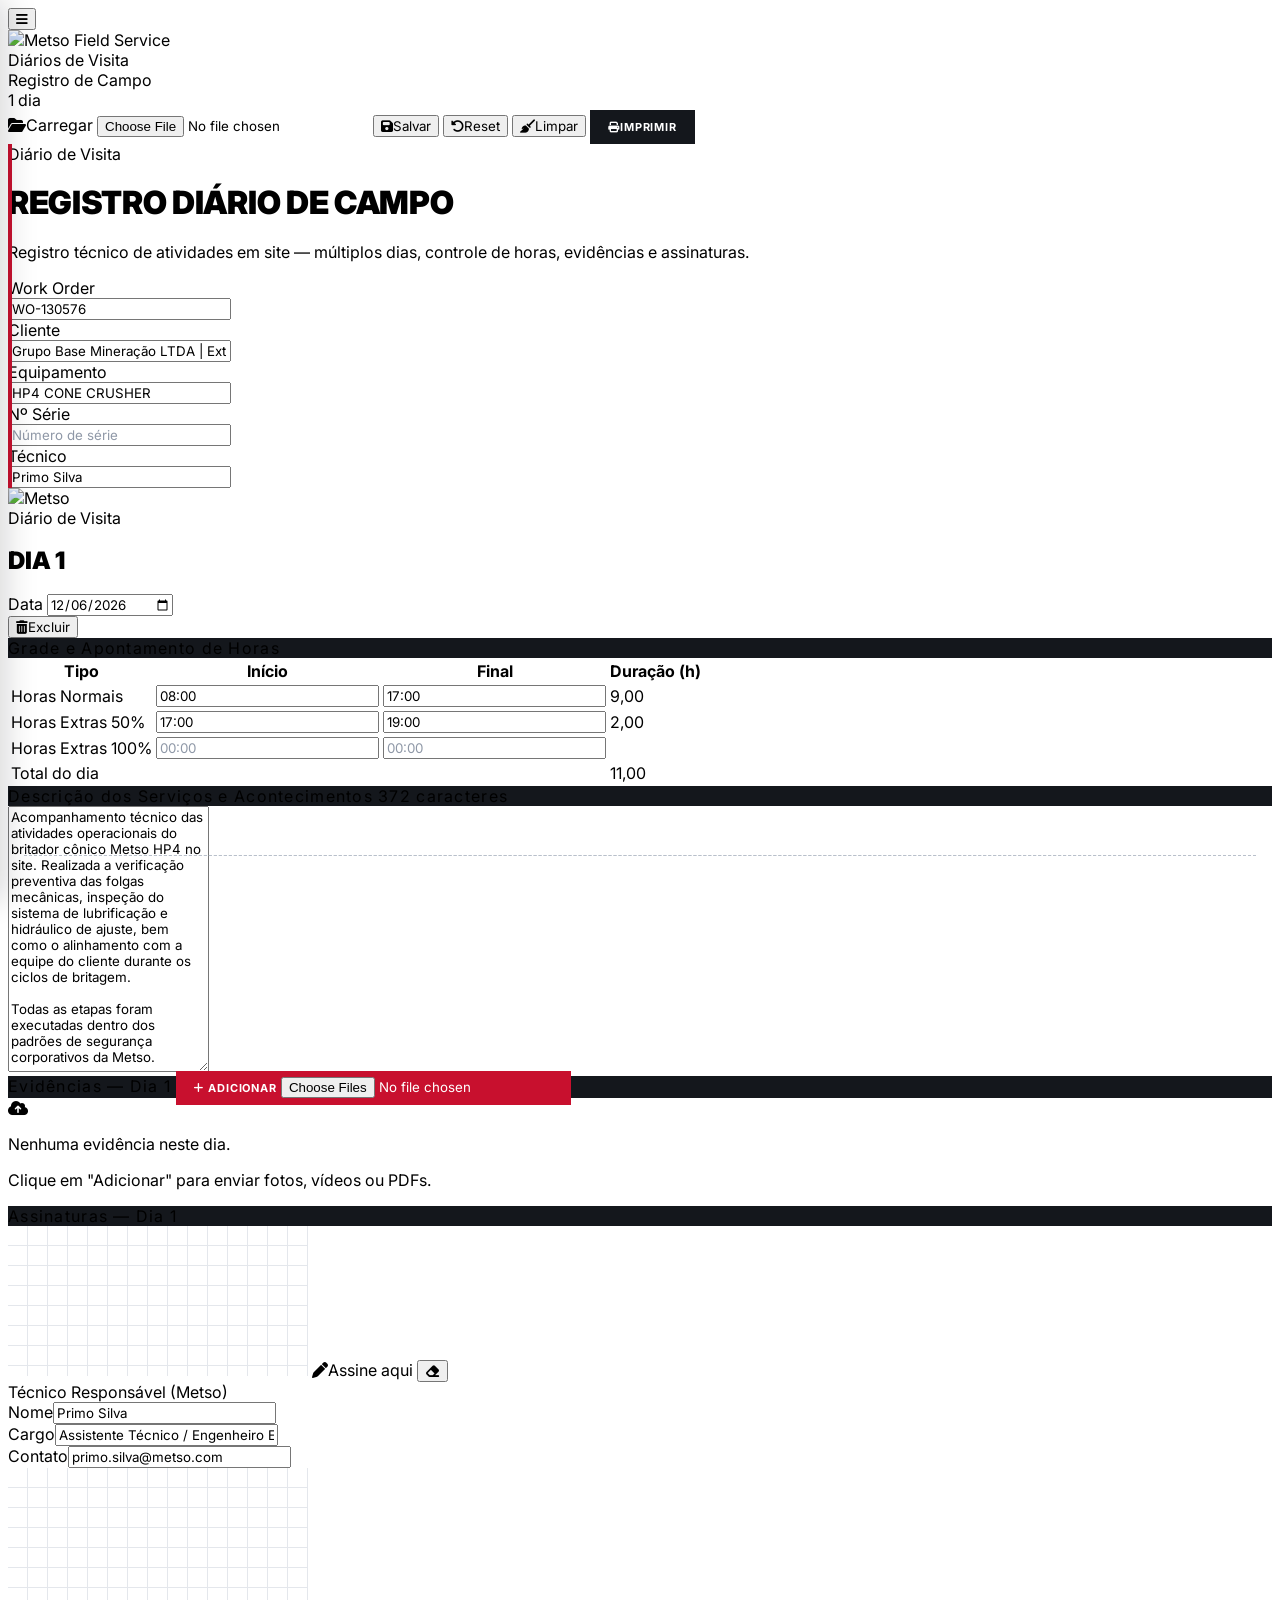
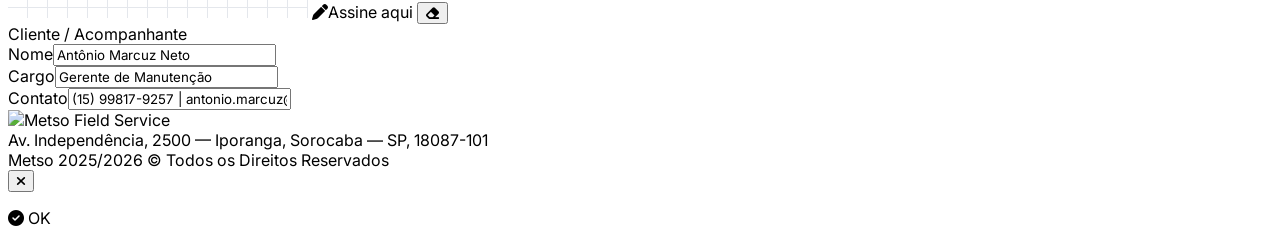
==== index.html @ dfe98709 "Add files via upload" ====
<!DOCTYPE html>
<html lang="pt-BR">
<head>
  <meta charset="UTF-8">
  <meta name="viewport" content="width=device-width, initial-scale=1.0">
  <title>Diários de Visita ao Site - Metso</title>
  
  <!-- 1. Tailwind CDN -->
  <script src="https://cdn.tailwindcss.com"></script>
  
  <!-- 2. Configuração customizada do Tailwind -->
  <script>
    tailwind.config = {
      theme: {
        extend: {
          colors: {
            metso: { 50:'#fdf2f2', 100:'#fbe1e1', 500:'#c8102e', 600:'#a80d26', 700:'#8a0a1f' },
            ink: {
              0:'#ffffff', 25:'#fbfbfc', 50:'#f6f7f9', 100:'#eef0f3', 150:'#e4e7ec',
              200:'#d8dce3', 300:'#b9c0cb', 400:'#8f98a7', 500:'#6a7383', 600:'#4b5361',
              700:'#363c47', 800:'#23272f', 900:'#14171c', 950:'#0a0c10'
            }
          },
          fontFamily: { sans: ['Inter', 'system-ui', 'sans-serif'] },
          boxShadow: {
            card: '0 1px 2px rgba(10,12,16,.04), 0 4px 12px rgba(10,12,16,.06)',
            cardHover: '0 2px 4px rgba(10,12,16,.06), 0 12px 24px rgba(10,12,16,.08)',
            sidebar: '4px 0 32px rgba(10,12,16,.18)'
          }
        }
      }
    };
  </script>

  <!-- 3. Ícones -->
  <link rel="stylesheet" href="https://cdnjs.cloudflare.com/ajax/libs/font-awesome/6.4.0/css/all.min.css">
  
  <!-- 4. CSS Customizado -->
  <link rel="stylesheet" href="styles.css">
</head>
<body class="bg-ink-100 min-h-screen text-ink-800 antialiased">

  <!-- ═══════════════════ SIDEBAR ═══════════════════ -->
  <div id="sidebarOverlay" onclick="toggleSidebar(false)"></div>
  <aside id="sidebar">
    <div class="bg-ink-950 text-white p-5 flex items-center justify-between shrink-0 border-b border-metso-500">
      <div class="flex items-center gap-3">
        <div class="flex flex-col leading-none">
          <!-- LOGO NA SIDEBAR (Fundo Escuro) -->
          <img src="img/metso-logo.png" alt="Metso" class="h-5 w-auto object-contain brightness-0 invert">
          <span class="text-metso-500 text-[9px] font-bold uppercase tracking-[.2em] mt-1.5">Field Service</span>
        </div>
      </div>
      <button onclick="toggleSidebar(false)" class="text-ink-400 hover:text-white hover:bg-white/10 p-2 rounded transition-colors">
        <i class="fa-solid fa-xmark"></i>
      </button>
    </div>

    <div class="p-4 border-b border-ink-200 space-y-2 shrink-0 bg-white">
      <button onclick="addDia(true)" class="btn-metso w-full flex items-center justify-center gap-2">
        <i class="fa-solid fa-plus"></i><span>Adicionar Novo Dia</span>
      </button>
      <button onclick="irParaDiaEExcluir()" class="btn-metso-outline w-full flex items-center justify-center gap-2">
        <i class="fa-solid fa-trash-can"></i><span>Excluir Dia Ativo</span>
      </button>
    </div>

    <div class="px-4 py-3 bg-white border-b border-ink-200 shrink-0">
      <div class="grid grid-cols-2 gap-2">
        <div class="bg-ink-50 rounded p-3 border border-ink-200">
          <div class="text-[9px] uppercase font-bold text-ink-500 tracking-widest">Diários</div>
          <div id="sidebarTotalDias" class="text-xl font-black text-ink-900 leading-none mt-1">1</div>
        </div>
        <div class="bg-ink-50 rounded p-3 border border-ink-200">
          <div class="text-[9px] uppercase font-bold text-ink-500 tracking-widest">Total horas</div>
          <div id="sidebarTotalHoras" class="text-xl font-black text-ink-900 leading-none mt-1">0,00</div>
        </div>
      </div>
    </div>

    <div class="flex-grow overflow-y-auto custom-scrollbar p-2 space-y-1.5" id="sidebarDiasList"></div>

    <div class="p-4 border-t border-ink-200 text-[10px] text-ink-500 text-center shrink-0 bg-white uppercase tracking-widest">
      Metso 2025/2026 © Diário de Visita
    </div>
  </aside>

  <!-- ═══════════════════ CONTEÚDO ═══════════════════ -->
  <div class="max-w-6xl mx-auto space-y-5 p-3 sm:p-6 md:p-8">

    <!-- Barra Superior -->
    <div class="no-print bg-white rounded-lg shadow-card border border-ink-200 overflow-hidden">
      <div class="px-4 sm:px-5 py-3 flex flex-wrap items-center justify-between gap-3 border-b border-ink-200">
        <div class="flex items-center gap-4">
          <button onclick="toggleSidebar(true)" class="p-2 text-ink-700 hover:bg-ink-100 rounded transition-colors" title="Gerenciar Diários">
            <i class="fa-solid fa-bars"></i>
          </button>
          <div class="flex flex-col leading-none">
            <!-- LOGO NA BARRA SUPERIOR (Fundo Branco) -->
            <img src="img/metso-logo.png" alt="Metso" class="h-6 w-auto object-contain">
            <span class="text-metso-500 text-[8px] font-bold uppercase tracking-[.25em] mt-1">Field Service</span>
          </div>
          <div class="h-8 w-px bg-ink-200 hidden sm:block"></div>
          <div class="hidden sm:block">
            <div class="text-[10px] uppercase font-bold text-ink-500 tracking-widest">Diários de Visita</div>
            <div class="text-sm font-bold text-ink-900 leading-tight">Registro de Campo</div>
          </div>
          <span id="badgeTotalDias" class="bg-ink-950 text-white text-[10px] px-2.5 py-1 uppercase font-bold tracking-wider">1 dia</span>
        </div>

        <div class="flex flex-wrap items-center gap-1.5">
          <label class="btn-tool px-3 py-2 text-[11px] font-bold text-ink-700 bg-white hover:bg-ink-100 rounded transition-colors flex items-center gap-1.5 cursor-pointer border border-ink-200 uppercase tracking-wider" title="Carregar JSON">
            <i class="fa-solid fa-folder-open"></i><span class="hidden sm:inline">Carregar</span>
            <input type="file" id="jsonFileInput" accept=".json" onchange="importJSONState(event)" class="hidden">
          </label>
          <button onclick="exportJSONState()" class="btn-tool px-3 py-2 text-[11px] font-bold text-ink-700 bg-white hover:bg-ink-100 rounded transition-colors flex items-center gap-1.5 border border-ink-200 uppercase tracking-wider" title="Salvar JSON">
            <i class="fa-solid fa-floppy-disk"></i><span class="hidden sm:inline">Salvar</span>
          </button>
          <button onclick="loadTemplateData()" class="btn-tool px-3 py-2 text-[11px] font-bold text-ink-700 bg-white hover:bg-ink-100 rounded transition-colors flex items-center gap-1.5 border border-ink-200 uppercase tracking-wider" title="Restaurar modelo">
            <i class="fa-solid fa-rotate-left"></i><span class="hidden sm:inline">Reset</span>
          </button>
          <button onclick="clearAll()" class="btn-tool px-3 py-2 text-[11px] font-bold text-ink-700 bg-white hover:bg-ink-100 rounded transition-colors flex items-center gap-1.5 border border-ink-200 uppercase tracking-wider" title="Limpar tudo">
            <i class="fa-solid fa-broom"></i><span class="hidden sm:inline">Limpar</span>
          </button>
          <button onclick="printAll()" class="btn-metso rounded shadow-sm flex items-center gap-1.5" title="Imprimir todos os diários">
            <i class="fa-solid fa-print"></i><span>Imprimir</span>
          </button>
        </div>
      </div>
    </div>

    <!-- Hero / Cabeçalho Compartilhado -->
    <div class="bg-white rounded-lg shadow-card border border-ink-200 overflow-hidden">
      <div class="metso-accent p-5 sm:p-7">
        <div class="flex flex-col lg:flex-row justify-between items-start lg:items-center gap-5 pb-5 border-b border-ink-200 mb-5">
          <div>
            <div class="text-[10px] uppercase font-bold text-metso-500 tracking-[.2em] mb-2">Diário de Visita</div>
            <h1 class="metso-heading text-2xl sm:text-3xl text-ink-950 max-w-xl">
              Registro Diário de Campo
            </h1>
            <p class="text-xs text-ink-500 font-medium mt-2 max-w-lg leading-relaxed">
              Registro técnico de atividades em site — múltiplos dias, controle de horas, evidências e assinaturas.
            </p>
          </div>
          <div class="flex flex-col items-start lg:items-end gap-2">
            <div class="text-[10px] uppercase font-bold text-ink-500 tracking-widest">Work Order</div>
            <div class="flex items-center gap-2 border-b-2 border-metso-500 pb-1">
              <input type="text" id="inputWO" class="font-black text-metso-500 text-xl w-40 outline-none bg-transparent uppercase placeholder:text-ink-300" placeholder="WO-130576">
            </div>
          </div>
        </div>

        <div class="grid grid-cols-1 sm:grid-cols-2 gap-3 text-xs sm:text-sm">
          <div class="metso-accent pl-3">
            <div class="text-[10px] uppercase font-bold text-ink-500 tracking-widest mb-1">Cliente</div>
            <input type="text" id="inputCliente" class="field-input w-full px-2 py-1.5 font-semibold outline-none uppercase border-b border-ink-200 focus:border-ink-900 transition-colors bg-transparent" placeholder="Empresa / Unidade / Cidade">
          </div>
          <div class="metso-accent pl-3">
            <div class="text-[10px] uppercase font-bold text-ink-500 tracking-widest mb-1">Equipamento</div>
            <input type="text" id="inputEquipamento" class="field-input w-full px-2 py-1.5 font-bold outline-none uppercase border-b border-ink-200 focus:border-ink-900 transition-colors bg-transparent" placeholder="Nome do equipamento">
          </div>
          <div class="metso-accent pl-3">
            <div class="text-[10px] uppercase font-bold text-ink-500 tracking-widest mb-1">Nº Série</div>
            <input type="text" id="inputNoSerie" class="field-input w-full px-2 py-1.5 font-mono font-semibold outline-none uppercase border-b border-ink-200 focus:border-ink-900 transition-colors bg-transparent" placeholder="Número de série">
          </div>
          <div class="metso-accent pl-3">
            <div class="text-[10px] uppercase font-bold text-ink-500 tracking-widest mb-1">Técnico</div>
            <input type="text" id="inputTecnico" class="field-input w-full px-2 py-1.5 font-semibold outline-none border-b border-ink-200 focus:border-ink-900 transition-colors bg-transparent" placeholder="Nome do técnico">
          </div>
        </div>
      </div>
    </div>

    <!-- Container dos dias (preenchido via JS) -->
    <div id="diasContainer"></div>

    <!-- Rodapé -->
    <div class="bg-ink-950 text-white rounded-lg overflow-hidden">
      <div class="p-5 sm:p-6 flex flex-col sm:flex-row justify-between items-center gap-3">
        <div class="flex items-center gap-3">
          <!-- LOGO NO RODAPÉ (Fundo Escuro) -->
          <img src="img/metso-logo.png" alt="Metso" class="h-5 w-auto object-contain brightness-0 invert">
          <span class="h-5 w-px bg-white/20"></span>
          <span class="text-[11px] text-ink-400 uppercase tracking-widest">Field Service</span>
        </div>
        <div class="text-[11px] text-ink-400 text-center sm:text-right">
          <div>Av. Independência, 2500 — Iporanga, Sorocaba — SP, 18087-101</div>
          <div class="text-ink-300 font-semibold mt-1">Metso 2025/2026 © Todos os Direitos Reservados</div>
        </div>
      </div>
    </div>
  </div>

  <!-- Modal de Visualização de Mídia -->
  <div id="imageModal" class="fixed inset-0 bg-ink-950/90 z-[70] hidden flex items-center justify-center p-4 backdrop-blur-sm" onclick="closeModal()">
    <div class="relative max-w-4xl max-h-[90vh] w-full flex flex-col items-center" onclick="event.stopPropagation()">
      <button onclick="closeModal()" class="absolute -top-11 right-0 text-white hover:text-ink-300 text-2xl font-bold p-2 transition-colors">
        <i class="fa-solid fa-xmark"></i>
      </button>
      <div id="modalContentContainer" class="w-full flex justify-center items-center"></div>
      <p id="modalCaption" class="text-white text-xs sm:text-sm mt-3 font-medium bg-ink-900/90 px-4 py-1.5 rounded-full border border-ink-700"></p>
    </div>
  </div>

  <!-- Toast de Notificação -->
  <div id="toast" class="fixed bottom-5 right-5 bg-ink-950 text-white px-4 py-3 rounded-lg shadow-2xl z-[80] transform translate-y-20 opacity-0 transition-all duration-300 flex items-center gap-3 border border-ink-800">
    <i id="toastIcon" class="fa-solid fa-circle-check text-white"></i>
    <span id="toastMessage" class="text-sm font-semibold">OK</span>
  </div>

  <!-- 5. Script Principal (Lógica do App) -->
  <script src="app.js"></script>
</body>
</html>
---- styles.css ----
/* ═══════════════════════════════════════════════════════════
   FONTES
   ═══════════════════════════════════════════════════════════ */
@import url('https://fonts.googleapis.com/css2?family=Inter:wght@300;400;500;600;700;800;900&display=swap');

* { font-family: 'Inter', system-ui, sans-serif; }
html { -webkit-font-smoothing: antialiased; -moz-osx-font-smoothing: grayscale; }

/* ═══════════════════════════════════════════════════════════
   IMPRESSÃO
   ═══════════════════════════════════════════════════════════ */
@media print {
  @page { size: A4; margin: 10mm 10mm 5mm 10mm; }
  body { background: #fff !important; padding: 0 !important; margin: 0 !important; color: #000 !important; }
  .no-print { display: none !important; }
  .shadow-card, .shadow-cardHover, .shadow-xl, .shadow-lg, .shadow-md, .shadow-sm, .shadow-2xl, .shadow-sidebar { box-shadow: none !important; }
  textarea, input, select { border: none !important; background: transparent !important; appearance: none !important; }
  
  .print-only-text { display: block !important; white-space: pre-wrap !important; word-wrap: break-word !important; font-size: 12.5px !important; line-height: 1.55 !important; text-align: justify !important; }
  textarea.descricao-textarea { display: none !important; }
  .gallery-grid > div { break-inside: avoid !important; page-break-inside: avoid !important; }
  .signature-canvas { display: none !important; }
  .signature-img-print { display: block !important; max-height: 160px !important; }
  
  /* Mantém o card de assinatura inteiro na mesma página */
  .signature-section-print { break-inside: avoid !important; page-break-inside: avoid !important; }
  
  #sidebar, #sidebarOverlay { display: none !important; }
  .card-head { background: #14171c !important; color: #fff !important; -webkit-print-color-adjust: exact; print-color-adjust: exact; }

  /* ═══ NOVA REGRA: QUEBRA DE PÁGINA POR DIÁRIA ═══ */
  /* Força o próximo dia a começar em uma nova página */
  .dia-block { 
    break-before: page !important; 
    page-break-before: always !important; 
    border: none !important; 
    padding: 0 !important; 
    margin: 0 !important;
    box-shadow: none !important;
  }

  /* Remove a quebra do PRIMEIRO dia para não deixar a primeira página em branco */
  .dia-panel:first-child .dia-block {
    break-before: auto !important; 
    page-break-before: auto !important;
  }

  /* Remove a quebra de página que estava forçando as evidências para a próxima folha, 
     permitindo que o conteúdo flua naturalmente e economize papel */
  .page-break-before {
    break-before: auto !important;
    page-break-before: auto !important;
  }
}

.print-only-text { display: none; }
.signature-img-print { display: none; }
.print-footer { display: none; } /* Esconde na tela normal do navegador */

/* ═══════════════════════════════════════════════════════════
   SCROLLBAR
   ═══════════════════════════════════════════════════════════ */
.custom-scrollbar::-webkit-scrollbar { width: 6px; height: 6px; }
.custom-scrollbar::-webkit-scrollbar-track { background: transparent; }
.custom-scrollbar::-webkit-scrollbar-thumb { background: #b9c0cb; border-radius: 4px; }
.custom-scrollbar::-webkit-scrollbar-thumb:hover { background: #8f98a7; }

/* ═══════════════════════════════════════════════════════════
   PAINÉIS DE DIA
   ═══════════════════════════════════════════════════════════ */
.dia-panel { display: none; }
.dia-panel.active { display: block; animation: fadeUp .25s ease-out; }
@keyframes fadeUp { from { opacity: 0; transform: translateY(6px); } to { opacity: 1; transform: none; } }

/* ═══════════════════════════════════════════════════════════
   SIDEBAR
   ═══════════════════════════════════════════════════════════ */
#sidebar {
  position: fixed; top: 0; left: 0; height: 100vh; width: 360px;
  background: #fff; z-index: 60; box-shadow: 4px 0 32px rgba(10,12,16,.18);
  transform: translateX(-100%); transition: transform .3s cubic-bezier(.4,0,.2,1);
  display: flex; flex-direction: column;
}
#sidebar.open { transform: translateX(0); }
#sidebarOverlay {
  position: fixed; inset: 0; background: rgba(10,12,16,.6);
  z-index: 55; opacity: 0; pointer-events: none; transition: opacity .2s;
  backdrop-filter: blur(2px);
}
#sidebarOverlay.open { opacity: 1; pointer-events: auto; }

.dia-item { transition: all .15s ease; border-left: 3px solid transparent; }
.dia-item:hover:not(.active) { background: #f6f7f9; border-left-color: #b9c0cb; }
.dia-item.active { background: #f6f7f9; border-left-color: #c8102e; }

/* ═══════════════════════════════════════════════════════════
   INPUTS
   ═══════════════════════════════════════════════════════════ */
.field-input { transition: background .15s, border-color .15s; }
.field-input:focus { background: #f6f7f9; outline: none; }
input::placeholder, textarea::placeholder { color: #8f98a7; }

/* ═══════════════════════════════════════════════════════════
   ASSINATURA
   ═══════════════════════════════════════════════════════════ */
.signature-canvas {
  background-image:
    linear-gradient(#e4e7ec 1px, transparent 1px),
    linear-gradient(90deg, #e4e7ec 1px, transparent 1px);
  background-size: 20px 20px;
  background-position: -1px -1px;
}
.signature-wrap::after {
  content: '';
  position: absolute;
  left: 24px;
  right: 24px;
  bottom: 44px;
  border-bottom: 1px dashed #b9c0cb;
  pointer-events: none;
}

/* ═══════════════════════════════════════════════════════════
   ACESSIBILIDADE E BOTÕES
   ═══════════════════════════════════════════════════════════ */
:focus-visible { outline: 2px solid #14171c; outline-offset: 2px; border-radius: 4px; }
.btn-tool { transition: all .15s ease; white-space: nowrap; }
.btn-tool:hover { transform: translateY(-1px); }
.btn-tool:active { transform: translateY(0); }

.section-head { background: #14171c; letter-spacing: .08em; }

.btn-metso { background: #14171c; color: #fff; font-weight: 700; text-transform: uppercase; letter-spacing: .08em; font-size: 11px; padding: 10px 18px; transition: background .15s ease; border: none; }
.btn-metso:hover { background: #23272f; }
.btn-metso-red { background: #c8102e; color: #fff; font-weight: 700; text-transform: uppercase; letter-spacing: .08em; font-size: 11px; padding: 10px 18px; transition: background .15s ease; border: none; }
.btn-metso-red:hover { background: #a80d26; }
.btn-metso-outline { background: transparent; color: #14171c; font-weight: 600; text-transform: uppercase; letter-spacing: .06em; font-size: 11px; padding: 10px 18px; transition: all .15s ease; border: 1px solid #14171c; }
.btn-metso-outline:hover { background: #14171c; color: #fff; }

.metso-accent { position: relative; }
.metso-accent::before { content: ''; position: absolute; left: 0; top: 0; bottom: 0; width: 4px; background: #c8102e; }
.metso-heading { font-weight: 900; text-transform: uppercase; letter-spacing: -.01em; line-height: 1.1; }
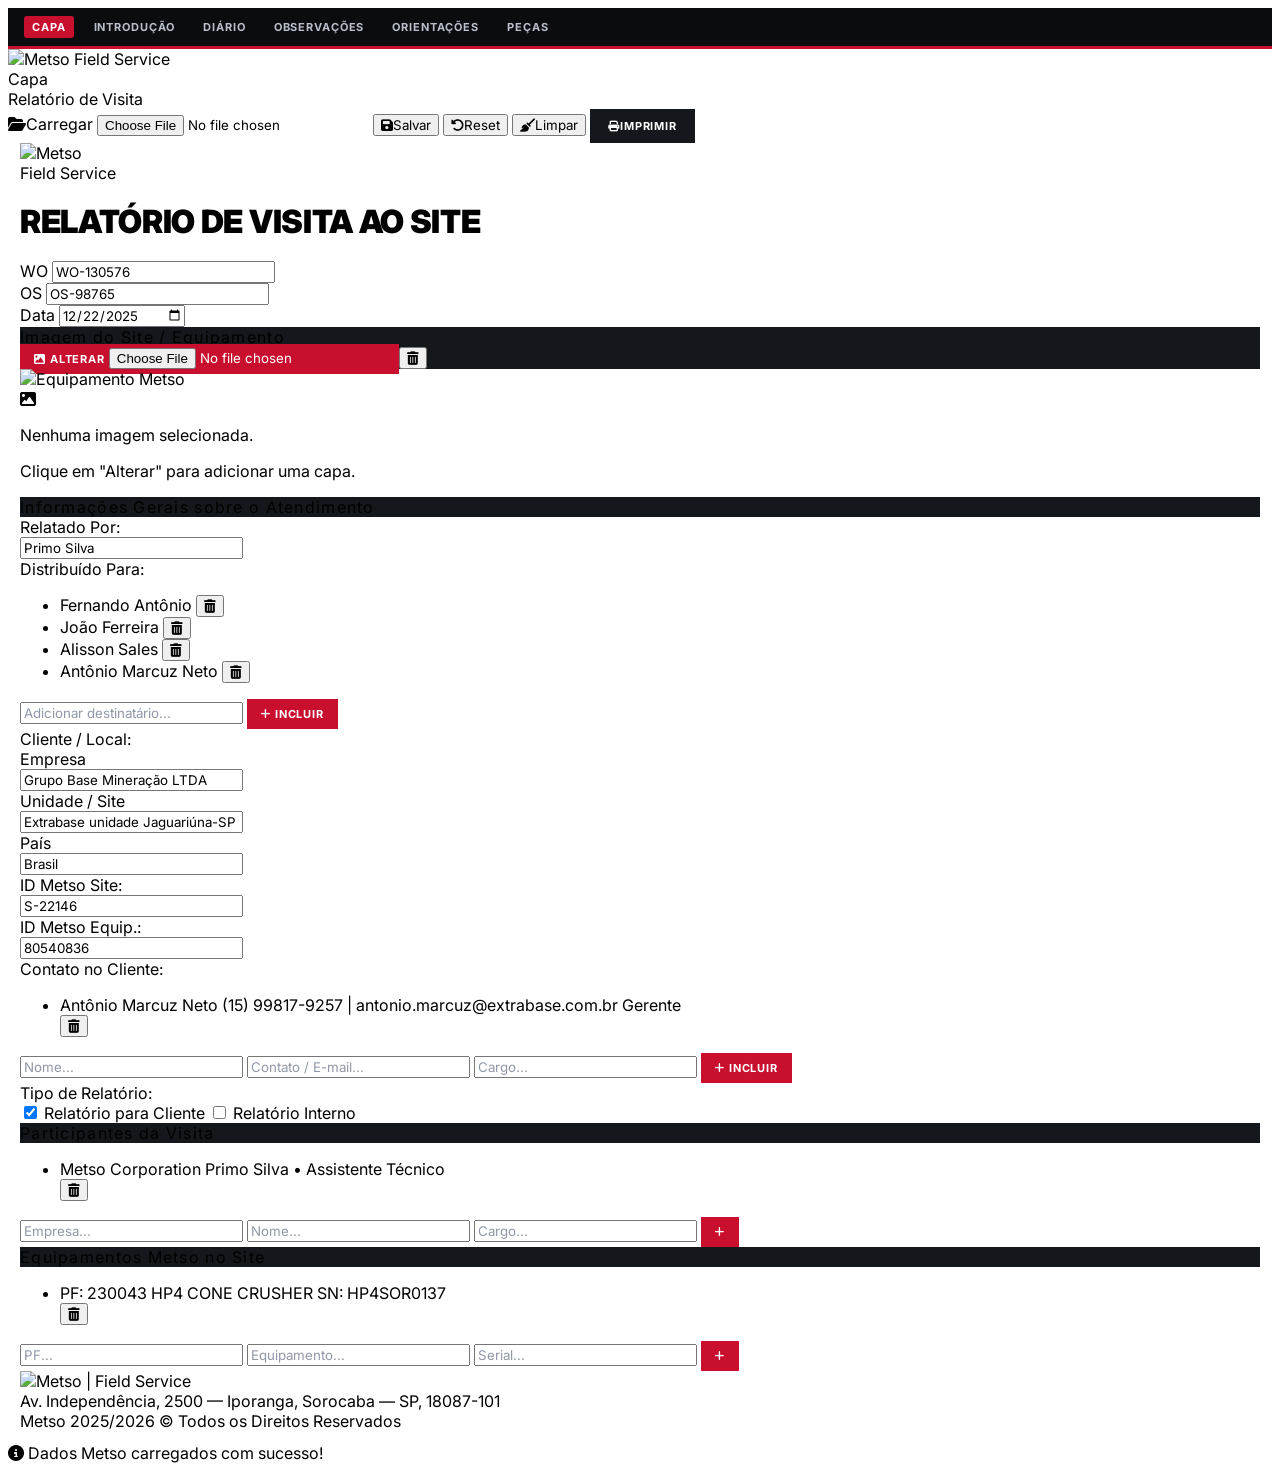
==== commit 30b5e971: "Add files via upload" ====
--- a/index.html
+++ b/index.html
@@ -1,214 +1,1116 @@
-<!DOCTYPE html>
-<html lang="pt-BR">
-<head>
-  <meta charset="UTF-8">
-  <meta name="viewport" content="width=device-width, initial-scale=1.0">
-  <title>Diários de Visita ao Site - Metso</title>
-  
-  <!-- 1. Tailwind CDN -->
-  <script src="https://cdn.tailwindcss.com"></script>
-  
-  <!-- 2. Configuração customizada do Tailwind -->
-  <script>
-    tailwind.config = {
-      theme: {
-        extend: {
-          colors: {
-            metso: { 50:'#fdf2f2', 100:'#fbe1e1', 500:'#c8102e', 600:'#a80d26', 700:'#8a0a1f' },
-            ink: {
-              0:'#ffffff', 25:'#fbfbfc', 50:'#f6f7f9', 100:'#eef0f3', 150:'#e4e7ec',
-              200:'#d8dce3', 300:'#b9c0cb', 400:'#8f98a7', 500:'#6a7383', 600:'#4b5361',
-              700:'#363c47', 800:'#23272f', 900:'#14171c', 950:'#0a0c10'
-            }
-          },
-          fontFamily: { sans: ['Inter', 'system-ui', 'sans-serif'] },
-          boxShadow: {
-            card: '0 1px 2px rgba(10,12,16,.04), 0 4px 12px rgba(10,12,16,.06)',
-            cardHover: '0 2px 4px rgba(10,12,16,.06), 0 12px 24px rgba(10,12,16,.08)',
-            sidebar: '4px 0 32px rgba(10,12,16,.18)'
-          }
-        }
-      }
-    };
-  </script>
-
-  <!-- 3. Ícones -->
-  <link rel="stylesheet" href="https://cdnjs.cloudflare.com/ajax/libs/font-awesome/6.4.0/css/all.min.css">
-  
-  <!-- 4. CSS Customizado -->
-  <link rel="stylesheet" href="styles.css">
-</head>
-<body class="bg-ink-100 min-h-screen text-ink-800 antialiased">
-
-  <!-- ═══════════════════ SIDEBAR ═══════════════════ -->
-  <div id="sidebarOverlay" onclick="toggleSidebar(false)"></div>
-  <aside id="sidebar">
-    <div class="bg-ink-950 text-white p-5 flex items-center justify-between shrink-0 border-b border-metso-500">
-      <div class="flex items-center gap-3">
-        <div class="flex flex-col leading-none">
-          <!-- LOGO NA SIDEBAR (Fundo Escuro) -->
-          <img src="img/metso-logo.png" alt="Metso" class="h-5 w-auto object-contain brightness-0 invert">
-          <span class="text-metso-500 text-[9px] font-bold uppercase tracking-[.2em] mt-1.5">Field Service</span>
-        </div>
-      </div>
-      <button onclick="toggleSidebar(false)" class="text-ink-400 hover:text-white hover:bg-white/10 p-2 rounded transition-colors">
-        <i class="fa-solid fa-xmark"></i>
-      </button>
-    </div>
-
-    <div class="p-4 border-b border-ink-200 space-y-2 shrink-0 bg-white">
-      <button onclick="addDia(true)" class="btn-metso w-full flex items-center justify-center gap-2">
-        <i class="fa-solid fa-plus"></i><span>Adicionar Novo Dia</span>
-      </button>
-      <button onclick="irParaDiaEExcluir()" class="btn-metso-outline w-full flex items-center justify-center gap-2">
-        <i class="fa-solid fa-trash-can"></i><span>Excluir Dia Ativo</span>
-      </button>
-    </div>
-
-    <div class="px-4 py-3 bg-white border-b border-ink-200 shrink-0">
-      <div class="grid grid-cols-2 gap-2">
-        <div class="bg-ink-50 rounded p-3 border border-ink-200">
-          <div class="text-[9px] uppercase font-bold text-ink-500 tracking-widest">Diários</div>
-          <div id="sidebarTotalDias" class="text-xl font-black text-ink-900 leading-none mt-1">1</div>
-        </div>
-        <div class="bg-ink-50 rounded p-3 border border-ink-200">
-          <div class="text-[9px] uppercase font-bold text-ink-500 tracking-widest">Total horas</div>
-          <div id="sidebarTotalHoras" class="text-xl font-black text-ink-900 leading-none mt-1">0,00</div>
-        </div>
-      </div>
-    </div>
-
-    <div class="flex-grow overflow-y-auto custom-scrollbar p-2 space-y-1.5" id="sidebarDiasList"></div>
-
-    <div class="p-4 border-t border-ink-200 text-[10px] text-ink-500 text-center shrink-0 bg-white uppercase tracking-widest">
-      Metso 2025/2026 © Diário de Visita
-    </div>
-  </aside>
-
-  <!-- ═══════════════════ CONTEÚDO ═══════════════════ -->
-  <div class="max-w-6xl mx-auto space-y-5 p-3 sm:p-6 md:p-8">
-
-    <!-- Barra Superior -->
-    <div class="no-print bg-white rounded-lg shadow-card border border-ink-200 overflow-hidden">
-      <div class="px-4 sm:px-5 py-3 flex flex-wrap items-center justify-between gap-3 border-b border-ink-200">
-        <div class="flex items-center gap-4">
-          <button onclick="toggleSidebar(true)" class="p-2 text-ink-700 hover:bg-ink-100 rounded transition-colors" title="Gerenciar Diários">
-            <i class="fa-solid fa-bars"></i>
-          </button>
-          <div class="flex flex-col leading-none">
-            <!-- LOGO NA BARRA SUPERIOR (Fundo Branco) -->
-            <img src="img/metso-logo.png" alt="Metso" class="h-6 w-auto object-contain">
-            <span class="text-metso-500 text-[8px] font-bold uppercase tracking-[.25em] mt-1">Field Service</span>
-          </div>
-          <div class="h-8 w-px bg-ink-200 hidden sm:block"></div>
-          <div class="hidden sm:block">
-            <div class="text-[10px] uppercase font-bold text-ink-500 tracking-widest">Diários de Visita</div>
-            <div class="text-sm font-bold text-ink-900 leading-tight">Registro de Campo</div>
-          </div>
-          <span id="badgeTotalDias" class="bg-ink-950 text-white text-[10px] px-2.5 py-1 uppercase font-bold tracking-wider">1 dia</span>
-        </div>
-
-        <div class="flex flex-wrap items-center gap-1.5">
-          <label class="btn-tool px-3 py-2 text-[11px] font-bold text-ink-700 bg-white hover:bg-ink-100 rounded transition-colors flex items-center gap-1.5 cursor-pointer border border-ink-200 uppercase tracking-wider" title="Carregar JSON">
-            <i class="fa-solid fa-folder-open"></i><span class="hidden sm:inline">Carregar</span>
-            <input type="file" id="jsonFileInput" accept=".json" onchange="importJSONState(event)" class="hidden">
-          </label>
-          <button onclick="exportJSONState()" class="btn-tool px-3 py-2 text-[11px] font-bold text-ink-700 bg-white hover:bg-ink-100 rounded transition-colors flex items-center gap-1.5 border border-ink-200 uppercase tracking-wider" title="Salvar JSON">
-            <i class="fa-solid fa-floppy-disk"></i><span class="hidden sm:inline">Salvar</span>
-          </button>
-          <button onclick="loadTemplateData()" class="btn-tool px-3 py-2 text-[11px] font-bold text-ink-700 bg-white hover:bg-ink-100 rounded transition-colors flex items-center gap-1.5 border border-ink-200 uppercase tracking-wider" title="Restaurar modelo">
-            <i class="fa-solid fa-rotate-left"></i><span class="hidden sm:inline">Reset</span>
-          </button>
-          <button onclick="clearAll()" class="btn-tool px-3 py-2 text-[11px] font-bold text-ink-700 bg-white hover:bg-ink-100 rounded transition-colors flex items-center gap-1.5 border border-ink-200 uppercase tracking-wider" title="Limpar tudo">
-            <i class="fa-solid fa-broom"></i><span class="hidden sm:inline">Limpar</span>
-          </button>
-          <button onclick="printAll()" class="btn-metso rounded shadow-sm flex items-center gap-1.5" title="Imprimir todos os diários">
-            <i class="fa-solid fa-print"></i><span>Imprimir</span>
-          </button>
-        </div>
-      </div>
-    </div>
-
-    <!-- Hero / Cabeçalho Compartilhado -->
-    <div class="bg-white rounded-lg shadow-card border border-ink-200 overflow-hidden">
-      <div class="metso-accent p-5 sm:p-7">
-        <div class="flex flex-col lg:flex-row justify-between items-start lg:items-center gap-5 pb-5 border-b border-ink-200 mb-5">
-          <div>
-            <div class="text-[10px] uppercase font-bold text-metso-500 tracking-[.2em] mb-2">Diário de Visita</div>
-            <h1 class="metso-heading text-2xl sm:text-3xl text-ink-950 max-w-xl">
-              Registro Diário de Campo
-            </h1>
-            <p class="text-xs text-ink-500 font-medium mt-2 max-w-lg leading-relaxed">
-              Registro técnico de atividades em site — múltiplos dias, controle de horas, evidências e assinaturas.
-            </p>
-          </div>
-          <div class="flex flex-col items-start lg:items-end gap-2">
-            <div class="text-[10px] uppercase font-bold text-ink-500 tracking-widest">Work Order</div>
-            <div class="flex items-center gap-2 border-b-2 border-metso-500 pb-1">
-              <input type="text" id="inputWO" class="font-black text-metso-500 text-xl w-40 outline-none bg-transparent uppercase placeholder:text-ink-300" placeholder="WO-130576">
-            </div>
-          </div>
-        </div>
-
-        <div class="grid grid-cols-1 sm:grid-cols-2 gap-3 text-xs sm:text-sm">
-          <div class="metso-accent pl-3">
-            <div class="text-[10px] uppercase font-bold text-ink-500 tracking-widest mb-1">Cliente</div>
-            <input type="text" id="inputCliente" class="field-input w-full px-2 py-1.5 font-semibold outline-none uppercase border-b border-ink-200 focus:border-ink-900 transition-colors bg-transparent" placeholder="Empresa / Unidade / Cidade">
-          </div>
-          <div class="metso-accent pl-3">
-            <div class="text-[10px] uppercase font-bold text-ink-500 tracking-widest mb-1">Equipamento</div>
-            <input type="text" id="inputEquipamento" class="field-input w-full px-2 py-1.5 font-bold outline-none uppercase border-b border-ink-200 focus:border-ink-900 transition-colors bg-transparent" placeholder="Nome do equipamento">
-          </div>
-          <div class="metso-accent pl-3">
-            <div class="text-[10px] uppercase font-bold text-ink-500 tracking-widest mb-1">Nº Série</div>
-            <input type="text" id="inputNoSerie" class="field-input w-full px-2 py-1.5 font-mono font-semibold outline-none uppercase border-b border-ink-200 focus:border-ink-900 transition-colors bg-transparent" placeholder="Número de série">
-          </div>
-          <div class="metso-accent pl-3">
-            <div class="text-[10px] uppercase font-bold text-ink-500 tracking-widest mb-1">Técnico</div>
-            <input type="text" id="inputTecnico" class="field-input w-full px-2 py-1.5 font-semibold outline-none border-b border-ink-200 focus:border-ink-900 transition-colors bg-transparent" placeholder="Nome do técnico">
-          </div>
-        </div>
-      </div>
-    </div>
-
-    <!-- Container dos dias (preenchido via JS) -->
-    <div id="diasContainer"></div>
-
-    <!-- Rodapé -->
-    <div class="bg-ink-950 text-white rounded-lg overflow-hidden">
-      <div class="p-5 sm:p-6 flex flex-col sm:flex-row justify-between items-center gap-3">
-        <div class="flex items-center gap-3">
-          <!-- LOGO NO RODAPÉ (Fundo Escuro) -->
-          <img src="img/metso-logo.png" alt="Metso" class="h-5 w-auto object-contain brightness-0 invert">
-          <span class="h-5 w-px bg-white/20"></span>
-          <span class="text-[11px] text-ink-400 uppercase tracking-widest">Field Service</span>
-        </div>
-        <div class="text-[11px] text-ink-400 text-center sm:text-right">
-          <div>Av. Independência, 2500 — Iporanga, Sorocaba — SP, 18087-101</div>
-          <div class="text-ink-300 font-semibold mt-1">Metso 2025/2026 © Todos os Direitos Reservados</div>
-        </div>
-      </div>
-    </div>
-  </div>
-
-  <!-- Modal de Visualização de Mídia -->
-  <div id="imageModal" class="fixed inset-0 bg-ink-950/90 z-[70] hidden flex items-center justify-center p-4 backdrop-blur-sm" onclick="closeModal()">
-    <div class="relative max-w-4xl max-h-[90vh] w-full flex flex-col items-center" onclick="event.stopPropagation()">
-      <button onclick="closeModal()" class="absolute -top-11 right-0 text-white hover:text-ink-300 text-2xl font-bold p-2 transition-colors">
-        <i class="fa-solid fa-xmark"></i>
-      </button>
-      <div id="modalContentContainer" class="w-full flex justify-center items-center"></div>
-      <p id="modalCaption" class="text-white text-xs sm:text-sm mt-3 font-medium bg-ink-900/90 px-4 py-1.5 rounded-full border border-ink-700"></p>
-    </div>
-  </div>
-
-  <!-- Toast de Notificação -->
-  <div id="toast" class="fixed bottom-5 right-5 bg-ink-950 text-white px-4 py-3 rounded-lg shadow-2xl z-[80] transform translate-y-20 opacity-0 transition-all duration-300 flex items-center gap-3 border border-ink-800">
-    <i id="toastIcon" class="fa-solid fa-circle-check text-white"></i>
-    <span id="toastMessage" class="text-sm font-semibold">OK</span>
-  </div>
-
-  <!-- 5. Script Principal (Lógica do App) -->
-  <script src="app.js"></script>
-</body>
+<!DOCTYPE html>
+<html lang="pt-BR">
+<head>
+  <meta charset="UTF-8">
+  <meta name="viewport" content="width=device-width, initial-scale=1.0">
+  <title>Capa e Relatório de Visita - Metso</title>
+
+  <script src="https://cdn.tailwindcss.com"></script>
+
+  <script>
+    tailwind.config = {
+      theme: {
+        extend: {
+          colors: {
+            metso: { 50:'#fdf2f2', 100:'#fbe1e1', 500:'#c8102e', 600:'#a80d26', 700:'#8a0a1f' },
+            ink: {
+              0:'#ffffff', 25:'#fbfbfc', 50:'#f6f7f9', 100:'#eef0f3', 150:'#e4e7ec',
+              200:'#d8dce3', 300:'#b9c0cb', 400:'#8f98a7', 500:'#6a7383', 600:'#4b5361',
+              700:'#363c47', 800:'#23272f', 900:'#14171c', 950:'#0a0c10'
+            }
+          },
+          fontFamily: { sans: ['Inter', 'system-ui', 'sans-serif'] },
+          boxShadow: {
+            card: '0 1px 2px rgba(10,12,16,.04), 0 4px 12px rgba(10,12,16,.06)',
+            cardHover: '0 2px 4px rgba(10,12,16,.06), 0 12px 24px rgba(10,12,16,.08)',
+            sidebar: '4px 0 32px rgba(10,12,16,.18)'
+          }
+        }
+      }
+    };
+  </script>
+
+  <link rel="stylesheet" href="https://cdnjs.cloudflare.com/ajax/libs/font-awesome/6.4.0/css/all.min.css">
+
+  <style>
+    @import url('https://fonts.googleapis.com/css2?family=Inter:wght@300;400;500;600;700;800;900&display=swap');
+
+    * { font-family: 'Inter', system-ui, sans-serif; }
+    html { -webkit-font-smoothing: antialiased; -moz-osx-font-smoothing: grayscale; }
+
+    /* ═══════════════════════════════════════════════════════════
+       CHECKBOX CUSTOMIZADO
+       Na tela: mostra apenas o input nativo, esconde o espelho.
+       Na impressão: esconde o input nativo, mostra o espelho.
+       ═══════════════════════════════════════════════════════════ */
+    .print-checkbox { display: none; }
+
+    .custom-checkbox {
+      display: none;
+      align-items: center;
+      justify-content: center;
+      width: 16px;
+      height: 16px;
+      border: 2px solid #8f98a7;
+      border-radius: 3px;
+      margin-right: 6px;
+    }
+
+    /* ═══════════════════════════════════════════════════════════
+       NAVBAR (não aparece na impressão)
+       ═══════════════════════════════════════════════════════════ */
+    .app-navbar {
+      background: #0a0c10;
+      padding: 8px 16px;
+      display: flex;
+      flex-wrap: wrap;
+      gap: 12px;
+      align-items: center;
+      font-family: 'Inter', sans-serif;
+      border-bottom: 3px solid #c8102e;
+      position: sticky;
+      top: 0;
+      z-index: 50;
+    }
+    .app-navbar a {
+      color: #b9c0cb;
+      text-decoration: none;
+      font-size: 11px;
+      font-weight: 700;
+      text-transform: uppercase;
+      letter-spacing: .08em;
+      padding: 4px 8px;
+      border-radius: 3px;
+      transition: all .15s ease;
+    }
+    .app-navbar a:hover {
+      color: #fff;
+      background: rgba(255,255,255,.08);
+    }
+    .app-navbar a.active {
+      color: #fff;
+      background: #c8102e;
+    }
+
+    /* ═══════════════════════════════════════════════════════════
+       IMPRESSÃO — Otimizada para A4 em Página Única
+       ═══════════════════════════════════════════════════════════ */
+    @media print {
+      @page { size: A4; margin: 8mm; }
+      
+      html, body {
+        background: #fff !important; 
+        padding: 0 !important; 
+        margin: 0 !important;
+        color: #000 !important;
+        height: auto !important;
+        -webkit-print-color-adjust: exact !important;
+        print-color-adjust: exact !important;
+      }
+
+      .no-print { display: none !important; }
+      .shadow-card, .shadow-cardHover, .shadow-xl, .shadow-lg, .shadow-md, .shadow-sm, .shadow-2xl, .shadow-sidebar { box-shadow: none !important; }
+
+      textarea, input, select {
+        border: none !important; 
+        background: transparent !important;
+        appearance: none !important; 
+        -webkit-appearance: none !important;
+      }
+
+      .section-head, .card-head {
+        background: #14171c !important; 
+        color: #fff !important;
+        -webkit-print-color-adjust: exact; 
+        print-color-adjust: exact;
+      }
+
+      .report-card {
+        border: none !important;
+        box-shadow: none !important;
+        padding: 0 !important;
+        margin: 0 !important;
+        max-width: 100% !important;
+      }
+
+      .report-card > div { margin: 0 !important; }
+
+      .p-5 { padding: 0.5rem !important; }
+      .space-y-5 > :not([hidden]) ~ :not([hidden]) { margin-top: 0.5rem !important; }
+      #capaImagem { max-height: 180px !important; object-fit: cover !important; }
+      #capaImagemContainer { min-height: auto !important; }
+      body > .max-w-6xl { margin: 0 !important; padding: 0 !important; max-width: 100% !important; }
+
+      /* Lógica dos Checkboxes na Impressão */
+      .checkbox-wrapper input[type="checkbox"] { display: none !important; }
+      .checkbox-wrapper .custom-checkbox {
+        display: inline-flex !important;
+        border: 2px solid #14171c !important;
+      }
+      .checkbox-wrapper input[type="checkbox"]:checked + .custom-checkbox {
+        background-color: #c8102e !important;
+        border-color: #c8102e !important;
+        -webkit-print-color-adjust: exact; 
+        print-color-adjust: exact;
+      }
+      .checkbox-wrapper input[type="checkbox"]:checked + .custom-checkbox::after {
+        content: '\f00c';
+        font-family: 'Font Awesome 6 Free';
+        font-weight: 900;
+        color: #fff !important;
+        font-size: 10px;
+        display: block;
+      }
+    }
+
+    /* ═══════════════════════════════════════════════════════════
+       INPUTS / BOTÕES / COMPONENTES
+       ═══════════════════════════════════════════════════════════ */
+    .field-input { transition: background .15s, border-color .15s; }
+    .field-input:focus { background: #f6f7f9; outline: none; }
+    input::placeholder, textarea::placeholder { color: #8f98a7; }
+
+    .btn-tool { transition: all .15s ease; white-space: nowrap; }
+    .btn-tool:hover { transform: translateY(-1px); }
+    .btn-tool:active { transform: translateY(0); }
+
+    .section-head { background: #14171c; letter-spacing: .08em; }
+
+    .btn-metso {
+      background: #14171c; color: #fff; font-weight: 700; text-transform: uppercase;
+      letter-spacing: .08em; font-size: 11px; padding: 10px 18px;
+      transition: background .15s ease; border: none;
+    }
+    .btn-metso:hover { background: #23272f; }
+    .btn-metso-red {
+      background: #c8102e; color: #fff; font-weight: 700; text-transform: uppercase;
+      letter-spacing: .08em; font-size: 11px; padding: 8px 14px;
+      transition: background .15s ease; border: none;
+    }
+    .btn-metso-red:hover { background: #a80d26; }
+    .btn-metso-outline {
+      background: transparent; color: #14171c; font-weight: 600; text-transform: uppercase;
+      letter-spacing: .06em; font-size: 11px; padding: 10px 18px;
+      transition: all .15s ease; border: 1px solid #14171c;
+    }
+    .btn-metso-outline:hover { background: #14171c; color: #fff; }
+
+    .metso-accent { position: relative; }
+    .metso-accent::before {
+      content: ''; position: absolute; left: 0; top: 0; bottom: 0;
+      width: 4px; background: #c8102e;
+    }
+    .metso-heading { font-weight: 900; text-transform: uppercase; letter-spacing: -.01em; line-height: 1.1; }
+
+    :focus-visible { outline: 2px solid #14171c; outline-offset: 2px; border-radius: 4px; }
+
+    .custom-scrollbar::-webkit-scrollbar { width: 6px; height: 6px; }
+    .custom-scrollbar::-webkit-scrollbar-track { background: transparent; }
+    .custom-scrollbar::-webkit-scrollbar-thumb { background: #b9c0cb; border-radius: 4px; }
+    .custom-scrollbar::-webkit-scrollbar-thumb:hover { background: #8f98a7; }
+  </style>
+</head>
+<!-- CORREÇÃO: Removido todo o padding do body para colar a navbar no topo e nas laterais -->
+<body class="bg-ink-100 min-h-screen text-ink-800 antialiased">
+
+  <!-- ═══════════════════════════════════════════════════════════
+       NAVBAR DE NAVEGAÇÃO ENTRE PÁGINAS
+       ═══════════════════════════════════════════════════════════ -->
+  <nav class="app-navbar no-print">
+    <a href="index.html" class="active">Capa</a>
+    <a href="1.0 Introdutção e objetivos REV03.html">Introdução</a>
+    <a href="2.0 Diário de visita REV03.html">Diário</a>
+    <a href="3.0 Observações registradas REV03.html">Observações</a>
+    <a href="4.0 Orientações recomendações feitas ao cliente REV03.html">Orientações</a>
+    <a href="5.0 recomendações de peças Sobressalentes.html">Peças</a>
+  </nav>
+
+  <!-- Barra Superior (No Print) -->
+  <!-- CORREÇÃO: Removido max-w-6xl e mb-5. Adicionado padding interno para respiro -->
+  <div class="w-full pt-3 sm:pt-5 pb-3 sm:pb-5 px-3 sm:px-5 no-print">
+    <div class="bg-white rounded-lg shadow-card border border-ink-200 overflow-hidden">
+      <div class="px-4 sm:px-5 py-3 flex flex-wrap items-center justify-between gap-3">
+        <div class="flex items-center gap-4">
+          <div class="flex flex-col leading-none">
+            <img src="img/metso-logo.png" alt="Metso" class="h-6 w-auto object-contain">
+            <span class="text-metso-500 text-[8px] font-bold uppercase tracking-[.25em] mt-1">Field Service</span>
+          </div>
+          <div class="h-8 w-px bg-ink-200 hidden sm:block"></div>
+          <div class="hidden sm:block">
+            <div class="text-[10px] uppercase font-bold text-ink-500 tracking-widest">Capa</div>
+            <div class="text-sm font-bold text-ink-900 leading-tight">Relatório de Visita</div>
+          </div>
+        </div>
+
+        <div class="flex flex-wrap items-center gap-1.5">
+          <label class="btn-tool px-3 py-2 text-[11px] font-bold text-ink-700 bg-white hover:bg-ink-100 rounded transition-colors flex items-center gap-1.5 cursor-pointer border border-ink-200 uppercase tracking-wider" title="Carregar JSON">
+            <i class="fa-solid fa-folder-open"></i><span class="hidden sm:inline">Carregar</span>
+            <input type="file" id="jsonFileInput" accept=".json" onchange="importJSONState(event)" class="hidden">
+          </label>
+          <button onclick="exportJSONState()" class="btn-tool px-3 py-2 text-[11px] font-bold text-ink-700 bg-white hover:bg-ink-100 rounded transition-colors flex items-center gap-1.5 border border-ink-200 uppercase tracking-wider" title="Salvar JSON">
+            <i class="fa-solid fa-floppy-disk"></i><span class="hidden sm:inline">Salvar</span>
+          </button>
+          <button onclick="loadTemplateData()" class="btn-tool px-3 py-2 text-[11px] font-bold text-ink-700 bg-white hover:bg-ink-100 rounded transition-colors flex items-center gap-1.5 border border-ink-200 uppercase tracking-wider" title="Restaurar modelo">
+            <i class="fa-solid fa-rotate-left"></i><span class="hidden sm:inline">Reset</span>
+          </button>
+          <button onclick="clearForm()" class="btn-tool px-3 py-2 text-[11px] font-bold text-ink-700 bg-white hover:bg-ink-100 rounded transition-colors flex items-center gap-1.5 border border-ink-200 uppercase tracking-wider" title="Limpar tudo">
+            <i class="fa-solid fa-broom"></i><span class="hidden sm:inline">Limpar</span>
+          </button>
+          <button onclick="window.print()" class="btn-metso rounded shadow-sm flex items-center gap-1.5" title="Imprimir / Gerar PDF">
+            <i class="fa-solid fa-print"></i><span>Imprimir</span>
+          </button>
+        </div>
+      </div>
+    </div>
+  </div>
+
+  <!-- Container Principal do Relatório -->
+  <!-- CORREÇÃO: Removido max-w-6xl e mx-auto. Adicionado mx-3 sm:mx-5 mb-3 sm:mb-5 para respiro -->
+  <form id="reportForm" onsubmit="event.preventDefault();" class="w-full bg-white rounded-lg shadow-card border border-ink-200 overflow-hidden report-card mx-3 sm:mx-5 mb-3 sm:mb-5" style="width: calc(100% - 1.5rem); margin-left: auto; margin-right: auto; margin-bottom: 0.75rem;">
+    
+    <!-- Cabeçalho do Documento -->
+    <div class="card-head bg-ink-950 text-white px-5 py-4 border-b-4 border-metso-500 flex flex-col sm:flex-row justify-between items-start sm:items-center gap-3">
+      <div class="flex items-center gap-4">
+        <img src="img/metso-logo.png" alt="Metso" class="h-6 w-auto object-contain brightness-0 invert">
+        <span class="h-8 w-px bg-white/20"></span>
+        <div>
+          <div class="text-[10px] text-metso-500 font-bold uppercase tracking-[.2em]">Field Service</div>
+          <h1 class="metso-heading text-sm sm:text-base text-white mt-0.5">Relatório de Visita ao Site</h1>
+        </div>
+      </div>
+      
+      <!-- Campos WO, OS e Data -->
+      <div class="flex flex-col items-start sm:items-end gap-1">
+        <div class="flex items-center gap-2 bg-white/5 px-3 py-1 border border-white/10 w-full sm:w-auto justify-between sm:justify-start">
+          <span class="text-[9px] font-bold text-ink-400 uppercase tracking-widest w-8 text-left">WO</span>
+          <input type="text" id="inputWO" class="font-black text-metso-500 text-sm bg-transparent text-right w-24 outline-none uppercase placeholder:text-ink-600" placeholder="WO-130576">
+        </div>
+        
+        <div class="flex items-center gap-2 bg-white/5 px-3 py-1 border border-white/10 w-full sm:w-auto justify-between sm:justify-start">
+          <span class="text-[9px] font-bold text-ink-400 uppercase tracking-widest w-8 text-left">OS</span>
+          <input type="text" id="inputOS" class="font-black text-metso-500 text-sm bg-transparent text-right w-24 outline-none uppercase placeholder:text-ink-600" placeholder="OS-00000">
+        </div>
+
+        <div class="flex items-center gap-2 bg-white/5 px-3 py-1 border border-white/10 w-full sm:w-auto justify-between sm:justify-start">
+          <span class="text-[9px] font-bold text-ink-400 uppercase tracking-widest w-8 text-left">Data</span>
+          <input type="date" id="inputData" class="font-semibold text-xs bg-transparent text-white outline-none [color-scheme:dark]">
+        </div>
+      </div>
+    </div>
+
+    <div class="p-5 space-y-5">
+
+      <!-- Imagem Direta do Site / Equipamento -->
+      <div class="border border-ink-200 overflow-hidden">
+        <div class="section-head text-white font-black text-[11px] px-4 py-2.5 uppercase flex items-center justify-between">
+          <div class="flex items-center gap-2.5">
+            <span class="w-1 h-3 bg-metso-500"></span>
+            <span>Imagem do Site / Equipamento</span>
+          </div>
+          
+          <div class="no-print flex items-center gap-1">
+            <label class="btn-metso-red cursor-pointer flex items-center gap-1.5 rounded-sm shadow-sm" title="Selecionar Imagem">
+              <i class="fa-solid fa-image"></i> Alterar
+              <input type="file" id="capaImagemInput" accept="image/*" onchange="handleCapaImageSelect(event)" class="hidden">
+            </label>
+            <button type="button" id="btnRemoverCapa" onclick="removerCapaImagem()" class="bg-metso-500 hover:bg-metso-600 text-white cursor-pointer flex items-center justify-center rounded-sm shadow-sm px-3 py-2 transition-colors border border-metso-600" title="Remover Imagem">
+              <i class="fa-solid fa-trash-can"></i>
+            </button>
+          </div>
+        </div>
+        
+        <div id="capaImagemContainer" class="w-full bg-ink-50 relative group flex items-center justify-center min-h-[200px]">
+          <img id="capaImagem" src="images.jpeg" alt="Equipamento Metso" class="w-full h-48 sm:h-64 object-cover">
+          
+          <div id="capaImagemPlaceholder" class="hidden flex-col items-center justify-center py-10 text-ink-400 w-full">
+            <i class="fa-solid fa-image text-4xl mb-3 text-ink-300"></i>
+            <p class="text-sm font-medium">Nenhuma imagem selecionada.</p>
+            <p class="text-xs text-ink-400 mt-1">Clique em "Alterar" para adicionar uma capa.</p>
+          </div>
+        </div>
+      </div>
+
+      <!-- SEÇÃO 1: INFORMAÇÕES GERAIS -->
+      <div class="border border-ink-200 overflow-hidden">
+        <div class="section-head text-white font-black text-[11px] px-4 py-2.5 uppercase flex items-center gap-2.5">
+          <span class="w-1 h-3 bg-metso-500"></span>
+          <span>Informações Gerais sobre o Atendimento</span>
+        </div>
+        
+        <div class="divide-y divide-ink-200 bg-white">
+          
+          <!-- Relatado Por & Distribuído Para -->
+          <div class="flex flex-col md:flex-row">
+            <div class="flex md:w-1/2 border-b md:border-b-0 md:border-r border-ink-200">
+              <div class="bg-ink-50 font-bold text-ink-700 px-3 py-2 w-32 flex items-center shrink-0 uppercase text-[10px] tracking-wider border-r border-ink-200">
+                Relatado Por:
+              </div>
+              <div class="flex-grow p-1">
+                <input type="text" id="inputRelatadoPor" class="field-input w-full h-full px-2 py-1 font-semibold outline-none focus:bg-ink-50/50" placeholder="Nome do autor...">
+              </div>
+            </div>
+
+            <div class="flex md:w-1/2">
+              <div class="bg-ink-50 font-bold text-ink-700 px-3 py-2 w-32 flex items-center shrink-0 uppercase text-[10px] tracking-wider border-r border-ink-200">
+                Distribuído Para:
+              </div>
+              <div class="flex-grow p-2 flex flex-col gap-2 justify-center">
+                <div id="distribuidosContainer" class="flex flex-col gap-1 w-full"></div>
+                <div class="no-print flex items-center gap-1.5 mt-1">
+                  <input type="text" id="novoDestinatarioInput" class="field-input flex-grow px-2 py-1 text-xs border border-ink-200 rounded outline-none focus:border-ink-900 bg-white" placeholder="Adicionar destinatário..." onkeydown="if(event.key==='Enter'){event.preventDefault(); adicionarDestinatario();}">
+                  <button type="button" onclick="adicionarDestinatario()" class="btn-metso-red rounded-sm py-1.5 px-3 flex items-center gap-1 shrink-0">
+                    <i class="fa-solid fa-plus"></i> Incluir
+                  </button>
+                </div>
+              </div>
+            </div>
+          </div>
+
+          <!-- Cliente / Local -->
+          <div class="flex flex-col md:flex-row">
+            <div class="bg-ink-50 font-bold text-ink-700 px-3 py-2 w-full md:w-32 flex items-center shrink-0 uppercase text-[10px] tracking-wider border-b md:border-b-0 md:border-r border-ink-200">
+              Cliente / Local:
+            </div>
+            <div class="flex-grow p-3 grid grid-cols-1 sm:grid-cols-3 gap-3">
+              <div>
+                <div class="text-[9px] uppercase font-bold text-ink-500 tracking-widest mb-1">Empresa</div>
+                <input type="text" id="inputClienteEmpresa" class="field-input w-full px-2 py-1.5 border border-ink-200 rounded font-semibold text-xs outline-none focus:border-ink-900 uppercase" placeholder="Nome da Empresa...">
+              </div>
+              <div>
+                <div class="text-[9px] uppercase font-bold text-ink-500 tracking-widest mb-1">Unidade / Site</div>
+                <input type="text" id="inputClienteUnidade" class="field-input w-full px-2 py-1.5 border border-ink-200 rounded font-semibold text-xs outline-none focus:border-ink-900 uppercase" placeholder="Unidade / Planta / Cidade...">
+              </div>
+              <div>
+                <div class="text-[9px] uppercase font-bold text-ink-500 tracking-widest mb-1">País</div>
+                <input type="text" id="inputClientePais" class="field-input w-full px-2 py-1.5 border border-ink-200 rounded font-semibold text-xs outline-none focus:border-ink-900 uppercase" placeholder="País...">
+              </div>
+            </div>
+          </div>
+
+          <!-- IDs Metso -->
+          <div class="flex flex-col sm:flex-row">
+            <div class="flex sm:w-1/2 border-b sm:border-b-0 sm:border-r border-ink-200">
+              <div class="bg-ink-50 font-bold text-ink-700 px-3 py-2 w-32 flex items-center shrink-0 uppercase text-[10px] tracking-wider border-r border-ink-200">
+                ID Metso Site:
+              </div>
+              <div class="flex-grow p-1">
+                <input type="text" id="inputIdMetsoSite" class="field-input w-full h-full px-2 py-1 font-medium outline-none focus:bg-ink-50/50 uppercase" placeholder="Ex: S-22146">
+              </div>
+            </div>
+
+            <div class="flex sm:w-1/2">
+              <div class="bg-ink-50 font-bold text-ink-700 px-3 py-2 w-32 flex items-center shrink-0 uppercase text-[10px] tracking-wider border-r border-ink-200">
+                ID Metso Equip.:
+              </div>
+              <div class="flex-grow p-1">
+                <input type="text" id="inputIdMetsoEquipamento" class="field-input w-full h-full px-2 py-1 font-medium outline-none focus:bg-ink-50/50 uppercase" placeholder="Ex: 80540836">
+              </div>
+            </div>
+          </div>
+
+          <!-- Contatos no Cliente -->
+          <div class="flex flex-col md:flex-row">
+            <div class="bg-ink-50 font-bold text-ink-700 px-3 py-2 w-full md:w-32 flex items-center shrink-0 uppercase text-[10px] tracking-wider border-b md:border-b-0 md:border-r border-ink-200">
+              Contato no Cliente:
+            </div>
+            <div class="flex-grow p-3 flex flex-col gap-3">
+              <div id="contatosClienteContainer" class="flex flex-col gap-1 w-full"></div>
+              
+              <div class="no-print bg-ink-50 p-2.5 rounded border border-ink-200 flex flex-wrap items-center gap-2">
+                <input type="text" id="novoContatoNome" class="field-input flex-grow min-w-[120px] px-2 py-1.5 text-xs border border-ink-200 rounded outline-none focus:border-ink-900 bg-white" placeholder="Nome...">
+                <input type="text" id="novoContatoEmail" class="field-input flex-grow min-w-[140px] px-2 py-1.5 text-xs border border-ink-200 rounded outline-none focus:border-ink-900 bg-white" placeholder="Contato / E-mail...">
+                <input type="text" id="novoContatoCargo" class="field-input w-28 sm:w-36 px-2 py-1.5 text-xs border border-ink-200 rounded outline-none focus:border-ink-900 bg-white" placeholder="Cargo...">
+                <button type="button" onclick="adicionarContatoCliente()" class="btn-metso-red rounded-sm py-1.5 px-3 flex items-center gap-1 shrink-0">
+                  <i class="fa-solid fa-plus"></i> Incluir
+                </button>
+              </div>
+            </div>
+          </div>
+
+          <!-- Tipo Relatório (CHECKBOXES CORRIGIDOS) -->
+          <div class="flex items-center px-3 py-2.5 bg-white gap-4">
+            <span class="font-bold text-ink-700 uppercase text-[10px] tracking-wider w-32 shrink-0">Tipo de Relatório:</span>
+            <div class="flex items-center space-x-4">
+              <label class="flex items-center cursor-pointer checkbox-wrapper">
+                <input type="checkbox" id="checkRelatorioCliente" class="w-4 h-4 text-metso-500 rounded border-ink-300 focus:ring-metso-500 mr-2">
+                <span class="custom-checkbox"></span>
+                <span class="font-semibold text-ink-800 text-xs ml-1">Relatório para Cliente</span>
+              </label>
+
+              <label class="flex items-center cursor-pointer checkbox-wrapper">
+                <input type="checkbox" id="checkRelatorioInterno" class="w-4 h-4 text-metso-500 rounded border-ink-300 focus:ring-metso-500 mr-2">
+                <span class="custom-checkbox"></span>
+                <span class="font-semibold text-ink-800 text-xs ml-1">Relatório Interno</span>
+              </label>
+            </div>
+          </div>
+
+        </div>
+      </div>
+
+      <!-- SEÇÃO 2: PARTICIPANTES E EQUIPAMENTOS -->
+      <div class="grid grid-cols-1 md:grid-cols-2 gap-4">
+        
+        <!-- Participantes da Visita -->
+        <div class="border border-ink-200 overflow-hidden flex flex-col">
+          <div class="section-head text-white font-black text-[11px] px-4 py-2.5 uppercase flex items-center gap-2.5">
+            <span class="w-1 h-3 bg-metso-500"></span>
+            <span>Participantes da Visita</span>
+          </div>
+          <div class="p-3 flex flex-col gap-3 bg-white flex-grow justify-between">
+            <div id="participantesContainer" class="flex flex-col gap-1 w-full"></div>
+            
+            <div class="no-print bg-ink-50 p-2.5 rounded border border-ink-200 flex flex-wrap items-center gap-1.5 mt-auto">
+              <input type="text" id="partEmpresaInput" class="field-input w-24 sm:w-28 px-2 py-1.5 text-xs border border-ink-200 rounded outline-none focus:border-ink-900 bg-white" placeholder="Empresa...">
+              <input type="text" id="partNomeInput" class="field-input flex-grow min-w-[100px] px-2 py-1.5 text-xs border border-ink-200 rounded outline-none focus:border-ink-900 bg-white font-semibold" placeholder="Nome...">
+              <input type="text" id="partCargoInput" class="field-input w-20 sm:w-24 px-2 py-1.5 text-xs border border-ink-200 rounded outline-none focus:border-ink-900 bg-white" placeholder="Cargo...">
+              <button type="button" onclick="adicionarParticipante()" class="btn-metso-red rounded-sm py-1.5 px-2.5 flex items-center gap-1 shrink-0">
+                <i class="fa-solid fa-plus"></i>
+              </button>
+            </div>
+          </div>
+        </div>
+
+        <!-- Equipamentos Metso no Site -->
+        <div class="border border-ink-200 overflow-hidden flex flex-col">
+          <div class="section-head text-white font-black text-[11px] px-4 py-2.5 uppercase flex items-center gap-2.5">
+            <span class="w-1 h-3 bg-metso-500"></span>
+            <span>Equipamentos Metso no Site</span>
+          </div>
+          <div class="p-3 flex flex-col gap-3 bg-white flex-grow justify-between">
+            <div id="equipamentosContainer" class="flex flex-col gap-1 w-full"></div>
+            
+            <div class="no-print bg-ink-50 p-2.5 rounded border border-ink-200 flex flex-wrap items-center gap-1.5 mt-auto">
+              <input type="text" id="eqPFInput" class="field-input w-16 sm:w-20 px-2 py-1.5 text-xs border border-ink-200 rounded outline-none focus:border-ink-900 bg-white" placeholder="PF...">
+              <input type="text" id="eqNomeInput" class="field-input flex-grow min-w-[100px] px-2 py-1.5 text-xs border border-ink-200 rounded outline-none focus:border-ink-900 bg-white font-bold uppercase" placeholder="Equipamento...">
+              <input type="text" id="eqSerialInput" class="field-input w-24 px-2 py-1.5 text-xs border border-ink-200 rounded outline-none focus:border-ink-900 bg-white uppercase" placeholder="Serial...">
+              <button type="button" onclick="adicionarEquipamento()" class="btn-metso-red rounded-sm py-1.5 px-2.5 flex items-center gap-1 shrink-0">
+                <i class="fa-solid fa-plus"></i>
+              </button>
+            </div>
+          </div>
+        </div>
+
+      </div>
+
+    </div>
+
+    <!-- Rodapé do Documento -->
+    <div class="bg-ink-950 text-white px-5 py-4 flex flex-col sm:flex-row justify-between items-center gap-3">
+      <div class="flex items-center gap-2">
+        <img src="img/metso-logo.png" alt="Metso" class="h-5 w-auto object-contain brightness-0 invert pb-0.5">
+        <span class="text-white/40 mx-1">|</span>
+        <span class="text-ink-400 uppercase tracking-widest text-[9px] font-bold">Field Service</span>
+      </div>
+      <div class="text-center sm:text-right leading-tight text-ink-300 text-[10px] sm:text-[11px]">
+        <div>Av. Independência, 2500 — Iporanga, Sorocaba — SP, 18087-101</div>
+        <div class="font-bold mt-0.5">Metso 2025/2026 © Todos os Direitos Reservados</div>
+      </div>
+    </div>
+
+  </form>
+
+  <!-- Toast Notification -->
+  <div id="toast" class="fixed bottom-5 right-5 bg-ink-950 text-white px-4 py-3 rounded-lg shadow-2xl z-50 transform translate-y-20 opacity-0 transition-all duration-300 flex items-center gap-3 border border-ink-800">
+    <i id="toastIcon" class="fa-solid fa-circle-check text-white"></i>
+    <span id="toastMessage" class="text-sm font-semibold">Operação realizada com sucesso!</span>
+  </div>
+
+  <!-- Script Lógico -->
+  <script>
+    const STORAGE_KEY = 'metso_capa_v3';
+    const LEGACY_KEY  = 'metso_relatorio_resumido_data';
+
+    function migrarDadosLegados() {
+      try {
+        if (localStorage.getItem(STORAGE_KEY)) return;
+        const antigo = localStorage.getItem(LEGACY_KEY);
+        if (!antigo) return;
+        const parsed = JSON.parse(antigo);
+        if (!parsed) return;
+
+        const pareceCapa =
+          parsed.capaImagemSrc !== undefined ||
+          Array.isArray(parsed.participantesArray) ||
+          Array.isArray(parsed.equipamentosArray);
+
+        if (pareceCapa) {
+          localStorage.setItem(STORAGE_KEY, antigo);
+          console.log('[Metso] Dados legados migrados para', STORAGE_KEY);
+        }
+      } catch (e) {
+        console.warn('[Metso] Falha na migração de dados legados:', e);
+      }
+    }
+    migrarDadosLegados();
+
+    let listaDistribuidos = [];
+    let listaContatosCliente = [];
+    let listaParticipantes = [];
+    let listaEquipamentos = [];
+
+    const defaultData = {
+      wo: "WO-130576",
+      os: "OS-98765",
+      relatadoPor: "Primo Silva",
+      distribuidoPara: "Fernando Antônio; João Ferreira; Alisson Sales; Antônio Marcuz Neto",
+      clienteEmpresa: "Grupo Base Mineração LTDA",
+      clienteUnidade: "Extrabase unidade Jaguariúna-SP",
+      clientePais: "Brasil",
+      idMetsoSite: "S-22146",
+      idMetsoEquipamento: "80540836",
+      data: "2025-12-22",
+      capaImagemSrc: "images.jpeg",
+      contatosClienteArray: [
+        { nome: "Antônio Marcuz Neto", contato: "(15) 99817-9257 | antonio.marcuz@extrabase.com.br", cargo: "Gerente" }
+      ],
+      participantesArray: [
+        { empresa: "Metso Corporation", nome: "Primo Silva", cargo: "Assistente Técnico" }
+      ],
+      equipamentosArray: [
+        { pf: "230043", nome: "HP4 CONE CRUSHER", serial: "HP4SOR0137" }
+      ],
+      relatorioCliente: true,
+      relatorioInterno: false
+    };
+
+    function getEl(id) {
+      return document.getElementById(id);
+    }
+
+    window.onload = () => {
+      if (!loadFormState()) {
+        loadTemplateData();
+      }
+
+      const inputs = document.querySelectorAll('input:not(#novoDestinatarioInput)');
+      inputs.forEach(input => {
+        input.addEventListener('change', () => saveFormState(false));
+      });
+    };
+
+    function handleCapaImageSelect(event) {
+      const file = event.target.files[0];
+      if (!file) return;
+
+      const reader = new FileReader();
+      reader.onload = (e) => {
+        const base64Image = e.target.result;
+        atualizarCapaImagem(base64Image);
+        saveFormState(false);
+        showToast('Imagem de capa atualizada!', 'success');
+      };
+      reader.readAsDataURL(file);
+    }
+
+    function atualizarCapaImagem(src) {
+      const imgEl = getEl('capaImagem');
+      const placeholder = getEl('capaImagemPlaceholder');
+      const btnRemover = getEl('btnRemoverCapa');
+
+      if (src) {
+        imgEl.src = src;
+        imgEl.classList.remove('hidden');
+        placeholder.classList.add('hidden');
+        placeholder.classList.remove('flex');
+        btnRemover.classList.remove('hidden');
+      } else {
+        imgEl.src = '';
+        imgEl.classList.add('hidden');
+        placeholder.classList.remove('hidden');
+        placeholder.classList.add('flex');
+        btnRemover.classList.add('hidden');
+      }
+    }
+
+    function removerCapaImagem() {
+      atualizarCapaImagem(null);
+      saveFormState(false);
+      showToast('Imagem de capa removida.', 'info');
+    }
+
+    function renderDestinatarios() {
+      const container = getEl('distribuidosContainer');
+      if (!container) return;
+      container.innerHTML = '';
+
+      if (listaDistribuidos.length === 0) {
+        container.innerHTML = '<span class="text-[11px] text-ink-400 italic">Nenhum destinatário adicionado.</span>';
+        return;
+      }
+
+      const ul = document.createElement('ul');
+      ul.className = 'flex flex-col gap-1 w-full';
+
+      listaDistribuidos.forEach((nome, index) => {
+        const li = document.createElement('li');
+        li.className = 'flex items-center justify-between bg-ink-50 hover:bg-ink-100 px-2.5 py-1 rounded border border-ink-200 text-[11px] text-ink-800 transition-colors';
+        li.innerHTML = `
+          <span class="font-medium">${nome}</span>
+          <button type="button" onclick="removerDestinatario(${index})" class="no-print text-ink-400 hover:text-metso-500 focus:outline-none transition-colors p-1" title="Remover">
+            <i class="fa-solid fa-trash-can"></i>
+          </button>
+        `;
+        ul.appendChild(li);
+      });
+      container.appendChild(ul);
+    }
+
+    function adicionarDestinatario() {
+      const input = getEl('novoDestinatarioInput');
+      if (!input) return;
+      const valor = input.value.trim();
+      if (!valor) return;
+
+      listaDistribuidos.push(valor);
+      input.value = '';
+      renderDestinatarios();
+      saveFormState(false);
+      showToast('Destinatário adicionado!', 'success');
+    }
+
+    function removerDestinatario(index) {
+      listaDistribuidos.splice(index, 1);
+      renderDestinatarios();
+      saveFormState(false);
+      showToast('Destinatário removido.', 'info');
+    }
+
+    function renderContatosCliente() {
+      const container = getEl('contatosClienteContainer');
+      if (!container) return;
+      container.innerHTML = '';
+
+      if (listaContatosCliente.length === 0) {
+        container.innerHTML = '<span class="text-[11px] text-ink-400 italic">Nenhum contato adicionado.</span>';
+        return;
+      }
+
+      const ul = document.createElement('ul');
+      ul.className = 'flex flex-col gap-1 w-full';
+
+      listaContatosCliente.forEach((item, index) => {
+        const li = document.createElement('li');
+        li.className = 'flex items-center justify-between bg-ink-50 hover:bg-ink-100 px-2.5 py-1.5 rounded border border-ink-200 text-[11px] text-ink-800 transition-colors gap-2';
+        li.innerHTML = `
+          <div class="flex flex-wrap items-center gap-x-3 gap-y-0.5 flex-grow font-medium">
+            <span class="font-bold text-ink-900">${item.nome || ''}</span>
+            <span class="text-ink-700">${item.contato || ''}</span>
+            <span class="text-ink-500 bg-ink-200/60 px-1.5 py-0.5 rounded text-[9px] uppercase font-bold">${item.cargo || 'Cargo n/d'}</span>
+          </div>
+          <button type="button" onclick="removerContatoCliente(${index})" class="no-print text-ink-400 hover:text-metso-500 focus:outline-none transition-colors p-1" title="Remover Contato">
+            <i class="fa-solid fa-trash-can"></i>
+          </button>
+        `;
+        ul.appendChild(li);
+      });
+      container.appendChild(ul);
+    }
+
+    function adicionarContatoCliente() {
+      const nomeInput = getEl('novoContatoNome');
+      const emailInput = getEl('novoContatoEmail');
+      const cargoInput = getEl('novoContatoCargo');
+
+      if (!nomeInput || !emailInput || !cargoInput) return;
+      const nome = nomeInput.value.trim();
+      const contato = emailInput.value.trim();
+      const cargo = cargoInput.value.trim();
+
+      if (!nome) {
+        showToast('Informe pelo menos o nome do contato.', 'warning');
+        return;
+      }
+
+      listaContatosCliente.push({ nome, contato, cargo });
+      nomeInput.value = '';
+      emailInput.value = '';
+      cargoInput.value = '';
+
+      renderContatosCliente();
+      saveFormState(false);
+      showToast('Contato adicionado!', 'success');
+    }
+
+    function removerContatoCliente(index) {
+      listaContatosCliente.splice(index, 1);
+      renderContatosCliente();
+      saveFormState(false);
+      showToast('Contato removido.', 'info');
+    }
+
+    function renderParticipantes() {
+      const container = getEl('participantesContainer');
+      if (!container) return;
+      container.innerHTML = '';
+
+      if (listaParticipantes.length === 0) {
+        container.innerHTML = '<span class="text-[11px] text-ink-400 italic">Nenhum participante adicionado.</span>';
+        return;
+      }
+
+      const ul = document.createElement('ul');
+      ul.className = 'flex flex-col gap-1 w-full';
+
+      listaParticipantes.forEach((item, index) => {
+        const li = document.createElement('li');
+        li.className = 'flex items-center justify-between bg-ink-50 hover:bg-ink-100 px-2.5 py-1.5 rounded border border-ink-200 text-[11px] text-ink-800 transition-colors gap-2';
+        li.innerHTML = `
+          <div class="flex flex-wrap items-center gap-x-2 gap-y-0.5 flex-grow font-medium">
+            <span class="text-ink-600 bg-ink-200/60 px-1.5 py-0.5 rounded text-[9px] uppercase font-bold">${item.empresa || 'Empresa'}</span>
+            <span class="font-bold text-ink-900">${item.nome || ''}</span>
+            <span class="text-ink-500 text-[10px]">${item.cargo ? '• ' + item.cargo : ''}</span>
+          </div>
+          <button type="button" onclick="removerParticipante(${index})" class="no-print text-ink-400 hover:text-metso-500 focus:outline-none transition-colors p-1" title="Remover Participante">
+            <i class="fa-solid fa-trash-can"></i>
+          </button>
+        `;
+        ul.appendChild(li);
+      });
+      container.appendChild(ul);
+    }
+
+    function adicionarParticipante() {
+      const empresaInput = getEl('partEmpresaInput');
+      const nomeInput = getEl('partNomeInput');
+      const cargoInput = getEl('partCargoInput');
+
+      if (!empresaInput || !nomeInput || !cargoInput) return;
+      const empresa = empresaInput.value.trim();
+      const nome = nomeInput.value.trim();
+      const cargo = cargoInput.value.trim();
+
+      if (!nome) {
+        showToast('Informe o nome do participante.', 'warning');
+        return;
+      }
+
+      listaParticipantes.push({ empresa, nome, cargo });
+      empresaInput.value = '';
+      nomeInput.value = '';
+      cargoInput.value = '';
+
+      renderParticipantes();
+      saveFormState(false);
+      showToast('Participante adicionado!', 'success');
+    }
+
+    function removerParticipante(index) {
+      listaParticipantes.splice(index, 1);
+      renderParticipantes();
+      saveFormState(false);
+      showToast('Participante removido.', 'info');
+    }
+
+    function renderEquipamentos() {
+      const container = getEl('equipamentosContainer');
+      if (!container) return;
+      container.innerHTML = '';
+
+      if (listaEquipamentos.length === 0) {
+        container.innerHTML = '<span class="text-[11px] text-ink-400 italic">Nenhum equipamento adicionado.</span>';
+        return;
+      }
+
+      const ul = document.createElement('ul');
+      ul.className = 'flex flex-col gap-1 w-full';
+
+      listaEquipamentos.forEach((item, index) => {
+        const li = document.createElement('li');
+        li.className = 'flex items-center justify-between bg-ink-50 hover:bg-ink-100 px-2.5 py-1.5 rounded border border-ink-200 text-[11px] text-ink-800 transition-colors gap-2';
+        li.innerHTML = `
+          <div class="flex flex-wrap items-center gap-x-2 gap-y-0.5 flex-grow font-medium">
+            <span class="text-metso-500 bg-metso-50 border border-metso-100 px-1.5 py-0.5 rounded text-[9px] uppercase font-bold">PF: ${item.pf || 'N/A'}</span>
+            <span class="font-extrabold text-ink-900 uppercase">${item.nome || ''}</span>
+            <span class="text-ink-500 text-[10px] font-mono">${item.serial ? 'SN: ' + item.serial : ''}</span>
+          </div>
+          <button type="button" onclick="removerEquipamento(${index})" class="no-print text-ink-400 hover:text-metso-500 focus:outline-none transition-colors p-1" title="Remover Equipamento">
+            <i class="fa-solid fa-trash-can"></i>
+          </button>
+        `;
+        ul.appendChild(li);
+      });
+      container.appendChild(ul);
+    }
+
+    function adicionarEquipamento() {
+      const pfInput = getEl('eqPFInput');
+      const nomeInput = getEl('eqNomeInput');
+      const serialInput = getEl('eqSerialInput');
+
+      if (!pfInput || !nomeInput || !serialInput) return;
+      const pf = pfInput.value.trim();
+      const nome = nomeInput.value.trim().toUpperCase();
+      const serial = serialInput.value.trim().toUpperCase();
+
+      if (!nome) {
+        showToast('Informe o nome do equipamento.', 'warning');
+        return;
+      }
+
+      listaEquipamentos.push({ pf, nome, serial });
+      pfInput.value = '';
+      nomeInput.value = '';
+      serialInput.value = '';
+
+      renderEquipamentos();
+      saveFormState(false);
+      showToast('Equipamento adicionado!', 'success');
+    }
+
+    function removerEquipamento(index) {
+      listaEquipamentos.splice(index, 1);
+      renderEquipamentos();
+      saveFormState(false);
+      showToast('Equipamento removido.', 'info');
+    }
+
+    function loadTemplateData() {
+      getEl('inputWO').value = defaultData.wo;
+      getEl('inputOS').value = defaultData.os;
+      getEl('inputRelatadoPor').value = defaultData.relatadoPor;
+      
+      listaDistribuidos = defaultData.distribuidoPara.split(';').map(s => s.trim()).filter(Boolean);
+      renderDestinatarios();
+
+      getEl('inputClienteEmpresa').value = defaultData.clienteEmpresa || '';
+      getEl('inputClienteUnidade').value = defaultData.clienteUnidade || '';
+      getEl('inputClientePais').value = defaultData.clientePais || '';
+
+      listaContatosCliente = [...defaultData.contatosClienteArray];
+      renderContatosCliente();
+
+      listaParticipantes = [...defaultData.participantesArray];
+      renderParticipantes();
+
+      listaEquipamentos = [...defaultData.equipamentosArray];
+      renderEquipamentos();
+
+      getEl('inputIdMetsoSite').value = defaultData.idMetsoSite;
+      getEl('inputIdMetsoEquipamento').value = defaultData.idMetsoEquipamento;
+      getEl('inputData').value = defaultData.data;
+      getEl('checkRelatorioCliente').checked = defaultData.relatorioCliente;
+      getEl('checkRelatorioInterno').checked = defaultData.relatorioInterno;
+
+      atualizarCapaImagem(defaultData.capaImagemSrc);
+
+      saveFormState(false);
+      showToast('Dados Metso carregados com sucesso!', 'info');
+    }
+
+    function clearForm() {
+      const inputs = document.querySelectorAll('input[type="text"], input[type="date"]');
+      inputs.forEach(input => input.value = '');
+
+      listaDistribuidos = [];
+      renderDestinatarios();
+      listaContatosCliente = [];
+      renderContatosCliente();
+      listaParticipantes = [];
+      renderParticipantes();
+      listaEquipamentos = [];
+      renderEquipamentos();
+
+      getEl('checkRelatorioCliente').checked = false;
+      getEl('checkRelatorioInterno').checked = false;
+
+      removerCapaImagem();
+
+      saveFormState(false);
+      showToast('Todos os campos foram limpos.', 'warning');
+    }
+
+    function collectFormData() {
+      return {
+        wo: getEl('inputWO')?.value || '',
+        os: getEl('inputOS')?.value || '',
+        relatadoPor: getEl('inputRelatadoPor')?.value || '',
+        distribuidoParaArray: listaDistribuidos,
+        distribuidoPara: listaDistribuidos.join('; '),
+        clienteEmpresa: getEl('inputClienteEmpresa')?.value || '',
+        clienteUnidade: getEl('inputClienteUnidade')?.value || '',
+        clientePais: getEl('inputClientePais')?.value || '',
+        idMetsoSite: getEl('inputIdMetsoSite')?.value || '',
+        idMetsoEquipamento: getEl('inputIdMetsoEquipamento')?.value || '',
+        data: getEl('inputData')?.value || '',
+        capaImagemSrc: !getEl('capaImagem').classList.contains('hidden') ? getEl('capaImagem').src : '',
+        contatosClienteArray: listaContatosCliente,
+        participantesArray: listaParticipantes,
+        equipamentosArray: listaEquipamentos,
+        relatorioCliente: getEl('checkRelatorioCliente')?.checked || false,
+        relatorioInterno: getEl('checkRelatorioInterno')?.checked || false
+      };
+    }
+
+    async function exportJSONState() {
+      saveFormState(false);
+      const formData = collectFormData();
+      formData.exportedAt = new Date().toISOString();
+
+      const jsonStr = JSON.stringify(formData, null, 2);
+      const fileName = `Capa_Metso_${(formData.wo || 'WO').replace(/\s+/g, '_')}_${formData.data || 'data'}.json`;
+
+      if ('showSaveFilePicker' in window) {
+        try {
+          const handle = await window.showSaveFilePicker({
+            suggestedName: fileName,
+            types: [{ description: 'Arquivo JSON', accept: { 'application/json': ['.json'] } }]
+          });
+          const writable = await handle.createWritable();
+          await writable.write(jsonStr);
+          await writable.close();
+          showToast(`Backup salvo: ${handle.name}`);
+          return;
+        } catch (err) {
+          if (err.name === 'AbortError') {
+            showToast('Salvamento cancelado.', 'info');
+            return;
+          }
+          console.warn('File System Access falhou, usando fallback:', err);
+        }
+      }
+
+      const blob = new Blob([jsonStr], { type: 'application/json' });
+      const url = URL.createObjectURL(blob);
+      const link = document.createElement('a');
+      link.href = url;
+      link.download = fileName;
+      document.body.appendChild(link);
+      link.click();
+      document.body.removeChild(link);
+      URL.revokeObjectURL(url);
+
+      showToast('Capa exportada em formato JSON!');
+    }
+
+    function importJSONState(event) {
+      const file = event.target.files[0];
+      if (!file) return;
+
+      const reader = new FileReader();
+      reader.onload = (e) => {
+        try {
+          const data = JSON.parse(e.target.result);
+          applyFormData(data);
+          saveFormState(false);
+          showToast('Capa carregada do arquivo JSON!');
+        } catch (err) {
+          showToast('Erro ao ler o arquivo JSON.', 'error');
+        }
+      };
+      reader.readAsText(file);
+      event.target.value = '';
+    }
+
+    function saveFormState(showNotification = true) {
+      const formData = collectFormData();
+      try {
+        localStorage.setItem(STORAGE_KEY, JSON.stringify(formData));
+        if (showNotification) showToast('Rascunho salvo no navegador!');
+      } catch (e) {
+        if (showNotification) showToast('Erro ao salvar no armazenamento local.', 'warning');
+      }
+    }
+
+    function loadFormState() {
+      const saved = localStorage.getItem(STORAGE_KEY);
+      if (!saved) return false;
+
+      try {
+        const formData = JSON.parse(saved);
+        applyFormData(formData);
+        return true;
+      } catch (e) {
+        return false;
+      }
+    }
+
+    function applyFormData(data) {
+      getEl('inputWO').value = data.wo || '';
+      getEl('inputOS').value = data.os || '';
+      getEl('inputRelatadoPor').value = data.relatadoPor || '';
+      
+      if (Array.isArray(data.distribuidoParaArray)) {
+        listaDistribuidos = data.distribuidoParaArray;
+      } else if (typeof data.distribuidoPara === 'string' && data.distribuidoPara) {
+        listaDistribuidos = data.distribuidoPara.split(';').map(s => s.trim()).filter(Boolean);
+      } else {
+        listaDistribuidos = [];
+      }
+      renderDestinatarios();
+
+      getEl('inputClienteEmpresa').value = data.clienteEmpresa || '';
+      getEl('inputClienteUnidade').value = data.clienteUnidade || '';
+      getEl('inputClientePais').value = data.clientePais || '';
+
+      if (!data.clienteEmpresa && data.cliente) {
+        const partes = data.cliente.split('|').map(s => s.trim());
+        getEl('inputClienteEmpresa').value = partes[0] || '';
+        getEl('inputClienteUnidade').value = partes[1] || '';
+        getEl('inputClientePais').value = partes[2] || '';
+      }
+
+      if (Array.isArray(data.contatosClienteArray)) {
+        listaContatosCliente = data.contatosClienteArray;
+      } else if (typeof data.contatoCliente === 'string' && data.contatoCliente) {
+        listaContatosCliente = [{ nome: data.contatoCliente, cargo: '', contato: '' }];
+      } else {
+        listaContatosCliente = [];
+      }
+      renderContatosCliente();
+
+      if (Array.isArray(data.participantesArray)) {
+        listaParticipantes = data.participantesArray;
+      } else if (data.partNome1) {
+        listaParticipantes = [{ empresa: data.partEmpresa1 || '', nome: data.partNome1, cargo: data.partCargo1 || '' }];
+      } else {
+        listaParticipantes = [];
+      }
+      renderParticipantes();
+
+      if (Array.isArray(data.equipamentosArray)) {
+        listaEquipamentos = data.equipamentosArray;
+      } else if (data.eqNome1) {
+        listaEquipamentos = [{ pf: data.eqPF1 || '', nome: data.eqNome1, serial: data.eqSerial1 || '' }];
+      } else {
+        listaEquipamentos = [];
+      }
+      renderEquipamentos();
+
+      getEl('inputIdMetsoSite').value = data.idMetsoSite || '';
+      getEl('inputIdMetsoEquipamento').value = data.idMetsoEquipamento || '';
+      getEl('inputData').value = data.data || '';
+      getEl('checkRelatorioCliente').checked = !!data.relatorioCliente;
+      getEl('checkRelatorioInterno').checked = !!data.relatorioInterno;
+
+      atualizarCapaImagem(data.capaImagemSrc);
+    }
+
+    function showToast(message, type = 'success') {
+      const toast = getEl('toast');
+      const toastMessage = getEl('toastMessage');
+      const toastIcon = getEl('toastIcon');
+
+      if (!toast || !toastMessage || !toastIcon) return;
+
+      toastMessage.textContent = message;
+
+      if (type === 'error') {
+        toastIcon.className = 'fa-solid fa-circle-exclamation text-metso-500';
+      } else if (type === 'warning') {
+        toastIcon.className = 'fa-solid fa-triangle-exclamation text-white';
+      } else if (type === 'info') {
+        toastIcon.className = 'fa-solid fa-circle-info text-ink-400';
+      } else {
+        toastIcon.className = 'fa-solid fa-circle-check text-white';
+      }
+
+      toast.classList.remove('translate-y-20', 'opacity-0');
+
+      setTimeout(() => {
+        toast.classList.add('translate-y-20', 'opacity-0');
+      }, 3000);
+    }
+  </script>
+</body>
 </html>
